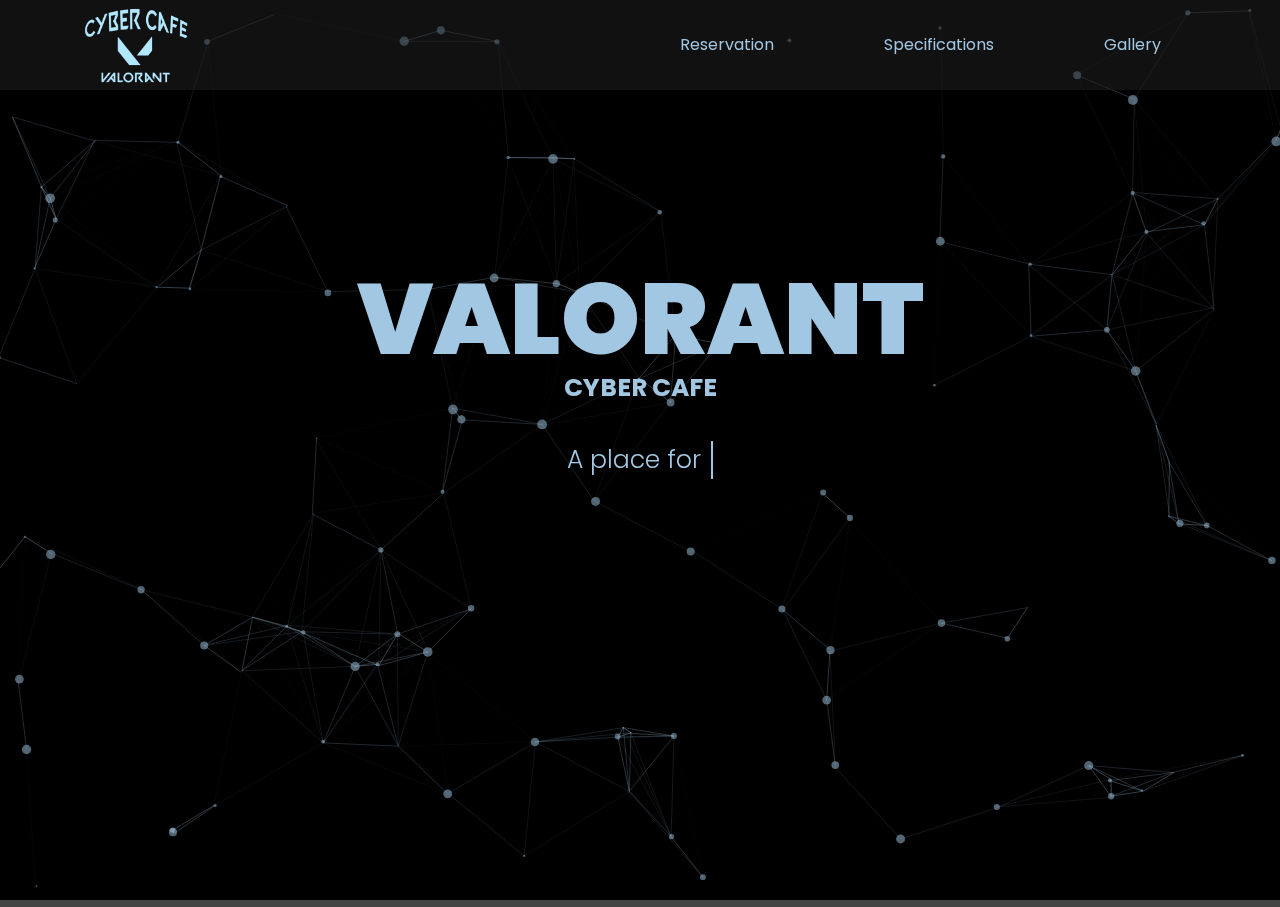
==== index.html @ b82f9a78 "initial push" ====
<!DOCTYPE html>
<html lang="en">
    <head>
        <meta charset="UTF-8">
        <meta name="viewport" content="width=device-width, initial-scale=1.0">
        <link rel="icon" sizes="" href="https://img.icons8.com/carbon-copy/2x/valorant.png">
        <link rel="stylesheet" href="./css/main.css">
        <link rel="stylesheet" href="css/all.css" />
        <title>VALORANT</title>
    </head>
    <body>
        <div id="particles-js"></div>
        <!-- Header -->
        <header>
            <!-- Logo -->
            <div class="logo-container">
                <a href="./index.html"><img src="./img/logo.png" alt=""></a>
            </div>
            <!-- Navigation menu -->
            <nav>
                <ul class="nav-links">
                    <li><a href="./reservation.html" class="nav-link">Reservation</a></li>
                    <li><a href="./specifications.html" class="nav-link">Specifications</a></li>
                    <li><a href="./gallery.html" class="nav-link">Gallery</a></li>
                </ul>
            </nav>
        </header>

        <!-- Landing Page -->
        <main class="intro">
            <h1 class="lg-heading">Valorant</h1>
            <h2 class="sm-heading">Cyber Cafe</h2>
            <p>A place for <span class="typed-text"></span><span class="cursor">&nbsp;</span></p>
        </main>

        <script src="js/main.js"></script>
        <script src="js/type.js"></script>
        <script src="js/particles.js"></script>
        <script src="js/app.js"></script>

    </body>
</html>
---- css/main.css ----
@import url("https://fonts.googleapis.com/css2?family=Poppins:wght@100;200;300;400;700&display=swap");@import url("https://fonts.googleapis.com/css2?family=Share+Tech+Mono&display=swap");*{padding:0;margin:0;box-sizing:border-box}@keyframes dropdown{0%{opacity:0;transform:translateY(-80px)}100%{opacity:1;transform:translateY(0)}}@keyframes flyup{0%{opacity:0;transform:translateY(40px)}100%{opacity:1;transform:translateY(0)}}@keyframes flyleft{0%{opacity:0;transform:translateX(-80px)}100%{opacity:1;transform:translateX(0)}}@keyframes fadein{0%{opacity:0;transform:scale(0.8, 0.8)}100%{opacity:1;transform:scale(1, 1)}}@keyframes blink{0%{background-color:#a2c7e3}49%{background-color:#a2c7e3}50%{background-color:transparent}99%{background-color:#a2c7e3}100%{background-color:#a2c7e3}}body{background:#444;color:#fff;height:100%;margin:0;font-family:"Poppins", sans-serif;line-height:1.5}body#bg-img{background:url(../img/header.png);background-attachment:fixed;background-size:cover}body#bg-img:after{content:"";position:absolute;top:0;right:0;width:100%;height:100%;background:rgba(0,0,0,0.7);z-index:-1}#particles-js{position:absolute;width:100%;height:100%;background:#000;z-index:-1}h1,h2,h3{margin:0;font-weight:400}h1.lg-heading,h2.lg-heading,h3.lg-heading{color:#a2c7e3;font-size:100px;font-weight:900;padding-top:12%;text-align:center;text-transform:uppercase;animation:fadein 1s ease-in}h1.sm-heading,h2.sm-heading,h3.sm-heading{color:#a2c7e3;font-size:25px;font-weight:700;position:relative;top:-1em;text-align:center;text-transform:uppercase;animation:dropdown 1s ease-in}header{position:relative;display:flex;width:100%;height:10vh;margin:auto;align-items:center;background:rgba(34,34,34,0.5);animation:dropdown 1.5s ease}header .logo-container,header .nav-links{display:flex}header .logo-container{flex:4;position:relative;left:4em}header .logo-container img{position:relative;left:-5em;width:19em;filter:sepia() saturate(10000%) hue-rotate(170deg)}header nav{flex:1;position:relative;right:4em}header .nav-links{justify-content:space-around;list-style:none}header .nav-links .nav-link{color:#fff;border-radius:3px;margin:5px;color:#a2c7e3;padding:7px 50px;text-decoration:none;transition:all 0.6s ease-out}header .nav-links .nav-link:hover{transition:all 0.6s ease-out;background-color:#a2c7e3;color:#000}header .nav-links .active{color:#a2c7e3;border:1px solid #a2c7e3}.intro p{color:#a2c7e3;font-size:25px;font-weight:300;padding-top:10px;text-align:center}.intro .typed-text{color:#fff}.intro .cursor{display:inline-block;width:2px;background-color:#a2c7e3;margin-left:0.1em;animation:blink 1s infinite}.intro .typing{animation:none}.reservation{display:flex;flex-direction:column;justify-content:center;align-items:center;padding:1.5em 0;animation:flyup 1.5s ease}.reservation .container{background:rgba(0,0,0,0.5);border:1px solid #a2c7e3;border-radius:20px;display:grid;grid-template-rows:400px 420px;width:40em}.reservation .container .headimg{background:url(../img/bgimg.jpg) center no-repeat;background-size:40em;opacity:0.9;border-radius:20px 20px 0 0}.reservation .container .content{border-top:1px solid #a2c7e3;height:20em}.reservation .container .content h3{color:#a2c7e3;text-align:center;font-weight:700;font-size:1.6em;padding:1.1em 0 0.6em 0;text-transform:uppercase}.reservation .container .content form .row{display:flex;width:70%;margin:0 auto;position:relative}.reservation .container .content form .row .right{position:relative;left:0.8em;transition:all 0.6s ease-out}.reservation .container .content form .row .right #fee{transition:all 0.6s ease-out}.reservation .container .content form .row input,.reservation .container .content form .row select{transition:all 0.6s ease-out;background:none;color:#fff;display:block;width:100%;margin:1em 0.7em;padding:0.3em;font-family:"Poppins", sans-serif;font-weight:300;outline:none;border:none;border-bottom:1px solid #fff}.reservation .container .content form .row input:focus ~ label,.reservation .container .content form .row input:valid ~ label,.reservation .container .content form .row select:focus ~ label,.reservation .container .content form .row select:valid ~ label{color:#a2c7e3;top:-0.2em;font-weight:700;font-size:0.75em}.reservation .container .content form .row input:focus,.reservation .container .content form .row input:valid,.reservation .container .content form .row select:focus,.reservation .container .content form .row select:valid{border-bottom:1px solid #a2c7e3}.reservation .container .content form .row input[type="submit"],.reservation .container .content form .row select[type="submit"]{color:#fff;background-color:transparent;padding:0.75em 0;border-radius:4px;border-bottom:none;cursor:pointer;margin-top:5px}.reservation .container .content form .row input[type="submit"]:hover,.reservation .container .content form .row select[type="submit"]:hover{transition:all 0.6s ease-out;background-color:#a2c7e3;color:#000}.reservation .container .content form .row select{color:#fff;cursor:pointer}.reservation .container .content form .row select option{color:#a2c7e3}.reservation .container .content form .row label{transition:all 0.6s ease-out;color:#fff;position:absolute;top:1.4em;left:0.96em;font-weight:300;font-size:0.85em;pointer-events:none}.spec{color:#a2c7e3;text-align:center;font-weight:700;font-size:1.6em;margin-top:4em;text-transform:uppercase}#specs{display:flex;justify-content:center}#specs .contain{position:relative;display:flex;justify-content:center;align-items:center;margin:6em 5em;animation:flyleft 1s ease}#specs .contain .box{position:relative;width:300px;height:400px;color:#a2c7e3;display:flex;justify-content:center;align-items:center;-webkit-box-reflect:below 15px linear-gradient(transparent, transparent, rgba(0,0,0,0.2))}#specs .contain .box:before{content:"";position:absolute;top:-10px;left:-10px;width:100%;height:100%;border:4px solid #a2c7e3;background:#000;filter:url(#wavy)}#specs .contain .box:after{content:"";position:absolute;top:-10px;left:-10px;width:50%;height:100%;border:4px solid #a2c7e3;border-right:none;background:rgba(255,255,255,0.1);filter:url(#wavy)}#specs .contain .box:hover{color:#000}#specs .contain .box:hover:before{background:#a2c7e3;transition:0.5s}#specs .contain .box .content{position:absolute;padding:20px;text-align:center;transition:0.5s}#specs .contain .box .content h2{font-weight:800;margin:1em 0}#specs svg{width:0;height:0}#gallery{display:flex;justify-content:center}#gallery .contain{position:relative;display:flex;justify-content:center;align-items:center;margin:6em 5em;animation:flyleft 1s ease}#gallery .contain .box{position:relative;width:900px;height:600px;color:#a2c7e3;display:flex;justify-content:center;align-items:center;-webkit-box-reflect:below 15px linear-gradient(transparent, transparent, rgba(0,0,0,0.2))}#gallery .contain .box:before{content:"";position:absolute;top:-10px;left:-10px;width:100%;height:100%;border:4px solid #a2c7e3;background:#000;filter:url(#wavy)}#gallery .contain .box:after{content:"";position:absolute;top:-10px;left:-10px;width:50%;height:100%;border:4px solid #a2c7e3;border-right:none;background:rgba(255,255,255,0.1);filter:url(#wavy)}#gallery .contain .box:hover{color:#000}#gallery .contain .box:hover:before{background:#a2c7e3;transition:0.5s}#gallery .contain .box .content{position:absolute;padding:20px;text-align:center;transition:0.5s}#gallery svg{width:0;height:0}.slider{width:900px;height:600px;border-radius:10px;overflow:hidden;margin:5em auto;z-index:1}.slider .slides{width:500%;height:600px;display:flex}.slider .slides input{display:none}.slider .slides .slide{width:20%;transition:2s}.slider .slides .slide img{width:900px;height:600px}.nav-man{position:absolute;width:900px;margin-top:-40px;display:flex;justify-content:center}.nav-man .man-btn{border:2px solid #a2c7e3;padding:5px;border-radius:10px;cursor:pointer;transition:1s}.nav-man .man-btn:not(:last-child){margin-right:40px}.nav-man .man-btn:hover{background:#a2c7e3}#radio1:checked ~ .first{margin-left:0}#radio2:checked ~ .first{margin-left:-20%}#radio3:checked ~ .first{margin-left:-40%}#radio4:checked ~ .first{margin-left:-60%}.nav-auto{position:absolute;display:flex;width:900px;justify-content:center;margin-top:560px}.nav-auto div{border:2px solid #a2c7e3;padding:5px;border-radius:10px;transition:1s}.nav-auto div:not(:last-child){margin-right:40px}#radio1:checked ~ .nav-auto .auto-btn1{background:#a2c7e3}#radio2:checked ~ .nav-auto .auto-btn2{background:#a2c7e3}#radio3:checked ~ .nav-auto .auto-btn3{background:#a2c7e3}#radio4:checked ~ .nav-auto .auto-btn4{background:#a2c7e3}
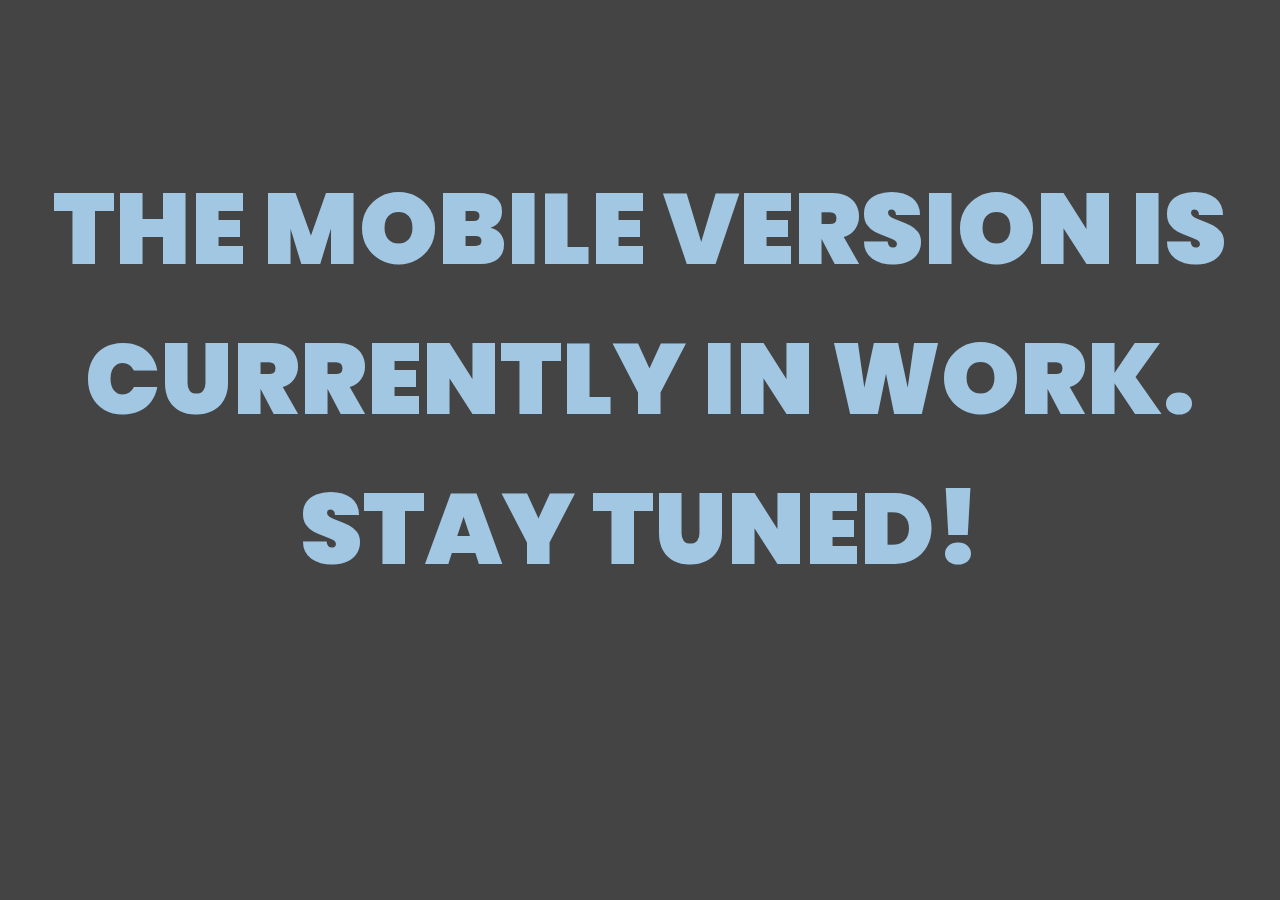
==== commit 0e4e7d55: "mobile in work" ====
--- a/index.html
+++ b/index.html
@@ -32,6 +32,11 @@
             <h2 class="sm-heading">Cyber Cafe</h2>
             <p>A place for <span class="typed-text"></span><span class="cursor">&nbsp;</span></p>
         </main>
+        
+        <!-- Mobile -->
+        <div id="mobile" class="intro">
+            <h1 class="lg-heading">The mobile version is currently in work. Stay tuned!</h1>
+        </div>
 
         <script src="js/main.js"></script>
         <script src="js/type.js"></script>
@@ -39,4 +44,4 @@
         <script src="js/app.js"></script>
 
     </body>
-</html>+</html>
--- a/css/main.css
+++ b/css/main.css
@@ -1 +1,618 @@
-@import url("https://fonts.googleapis.com/css2?family=Poppins:wght@100;200;300;400;700&display=swap");@import url("https://fonts.googleapis.com/css2?family=Share+Tech+Mono&display=swap");*{padding:0;margin:0;box-sizing:border-box}@keyframes dropdown{0%{opacity:0;transform:translateY(-80px)}100%{opacity:1;transform:translateY(0)}}@keyframes flyup{0%{opacity:0;transform:translateY(40px)}100%{opacity:1;transform:translateY(0)}}@keyframes flyleft{0%{opacity:0;transform:translateX(-80px)}100%{opacity:1;transform:translateX(0)}}@keyframes fadein{0%{opacity:0;transform:scale(0.8, 0.8)}100%{opacity:1;transform:scale(1, 1)}}@keyframes blink{0%{background-color:#a2c7e3}49%{background-color:#a2c7e3}50%{background-color:transparent}99%{background-color:#a2c7e3}100%{background-color:#a2c7e3}}body{background:#444;color:#fff;height:100%;margin:0;font-family:"Poppins", sans-serif;line-height:1.5}body#bg-img{background:url(../img/header.png);background-attachment:fixed;background-size:cover}body#bg-img:after{content:"";position:absolute;top:0;right:0;width:100%;height:100%;background:rgba(0,0,0,0.7);z-index:-1}#particles-js{position:absolute;width:100%;height:100%;background:#000;z-index:-1}h1,h2,h3{margin:0;font-weight:400}h1.lg-heading,h2.lg-heading,h3.lg-heading{color:#a2c7e3;font-size:100px;font-weight:900;padding-top:12%;text-align:center;text-transform:uppercase;animation:fadein 1s ease-in}h1.sm-heading,h2.sm-heading,h3.sm-heading{color:#a2c7e3;font-size:25px;font-weight:700;position:relative;top:-1em;text-align:center;text-transform:uppercase;animation:dropdown 1s ease-in}header{position:relative;display:flex;width:100%;height:10vh;margin:auto;align-items:center;background:rgba(34,34,34,0.5);animation:dropdown 1.5s ease}header .logo-container,header .nav-links{display:flex}header .logo-container{flex:4;position:relative;left:4em}header .logo-container img{position:relative;left:-5em;width:19em;filter:sepia() saturate(10000%) hue-rotate(170deg)}header nav{flex:1;position:relative;right:4em}header .nav-links{justify-content:space-around;list-style:none}header .nav-links .nav-link{color:#fff;border-radius:3px;margin:5px;color:#a2c7e3;padding:7px 50px;text-decoration:none;transition:all 0.6s ease-out}header .nav-links .nav-link:hover{transition:all 0.6s ease-out;background-color:#a2c7e3;color:#000}header .nav-links .active{color:#a2c7e3;border:1px solid #a2c7e3}.intro p{color:#a2c7e3;font-size:25px;font-weight:300;padding-top:10px;text-align:center}.intro .typed-text{color:#fff}.intro .cursor{display:inline-block;width:2px;background-color:#a2c7e3;margin-left:0.1em;animation:blink 1s infinite}.intro .typing{animation:none}.reservation{display:flex;flex-direction:column;justify-content:center;align-items:center;padding:1.5em 0;animation:flyup 1.5s ease}.reservation .container{background:rgba(0,0,0,0.5);border:1px solid #a2c7e3;border-radius:20px;display:grid;grid-template-rows:400px 420px;width:40em}.reservation .container .headimg{background:url(../img/bgimg.jpg) center no-repeat;background-size:40em;opacity:0.9;border-radius:20px 20px 0 0}.reservation .container .content{border-top:1px solid #a2c7e3;height:20em}.reservation .container .content h3{color:#a2c7e3;text-align:center;font-weight:700;font-size:1.6em;padding:1.1em 0 0.6em 0;text-transform:uppercase}.reservation .container .content form .row{display:flex;width:70%;margin:0 auto;position:relative}.reservation .container .content form .row .right{position:relative;left:0.8em;transition:all 0.6s ease-out}.reservation .container .content form .row .right #fee{transition:all 0.6s ease-out}.reservation .container .content form .row input,.reservation .container .content form .row select{transition:all 0.6s ease-out;background:none;color:#fff;display:block;width:100%;margin:1em 0.7em;padding:0.3em;font-family:"Poppins", sans-serif;font-weight:300;outline:none;border:none;border-bottom:1px solid #fff}.reservation .container .content form .row input:focus ~ label,.reservation .container .content form .row input:valid ~ label,.reservation .container .content form .row select:focus ~ label,.reservation .container .content form .row select:valid ~ label{color:#a2c7e3;top:-0.2em;font-weight:700;font-size:0.75em}.reservation .container .content form .row input:focus,.reservation .container .content form .row input:valid,.reservation .container .content form .row select:focus,.reservation .container .content form .row select:valid{border-bottom:1px solid #a2c7e3}.reservation .container .content form .row input[type="submit"],.reservation .container .content form .row select[type="submit"]{color:#fff;background-color:transparent;padding:0.75em 0;border-radius:4px;border-bottom:none;cursor:pointer;margin-top:5px}.reservation .container .content form .row input[type="submit"]:hover,.reservation .container .content form .row select[type="submit"]:hover{transition:all 0.6s ease-out;background-color:#a2c7e3;color:#000}.reservation .container .content form .row select{color:#fff;cursor:pointer}.reservation .container .content form .row select option{color:#a2c7e3}.reservation .container .content form .row label{transition:all 0.6s ease-out;color:#fff;position:absolute;top:1.4em;left:0.96em;font-weight:300;font-size:0.85em;pointer-events:none}.spec{color:#a2c7e3;text-align:center;font-weight:700;font-size:1.6em;margin-top:4em;text-transform:uppercase}#specs{display:flex;justify-content:center}#specs .contain{position:relative;display:flex;justify-content:center;align-items:center;margin:6em 5em;animation:flyleft 1s ease}#specs .contain .box{position:relative;width:300px;height:400px;color:#a2c7e3;display:flex;justify-content:center;align-items:center;-webkit-box-reflect:below 15px linear-gradient(transparent, transparent, rgba(0,0,0,0.2))}#specs .contain .box:before{content:"";position:absolute;top:-10px;left:-10px;width:100%;height:100%;border:4px solid #a2c7e3;background:#000;filter:url(#wavy)}#specs .contain .box:after{content:"";position:absolute;top:-10px;left:-10px;width:50%;height:100%;border:4px solid #a2c7e3;border-right:none;background:rgba(255,255,255,0.1);filter:url(#wavy)}#specs .contain .box:hover{color:#000}#specs .contain .box:hover:before{background:#a2c7e3;transition:0.5s}#specs .contain .box .content{position:absolute;padding:20px;text-align:center;transition:0.5s}#specs .contain .box .content h2{font-weight:800;margin:1em 0}#specs svg{width:0;height:0}#gallery{display:flex;justify-content:center}#gallery .contain{position:relative;display:flex;justify-content:center;align-items:center;margin:6em 5em;animation:flyleft 1s ease}#gallery .contain .box{position:relative;width:900px;height:600px;color:#a2c7e3;display:flex;justify-content:center;align-items:center;-webkit-box-reflect:below 15px linear-gradient(transparent, transparent, rgba(0,0,0,0.2))}#gallery .contain .box:before{content:"";position:absolute;top:-10px;left:-10px;width:100%;height:100%;border:4px solid #a2c7e3;background:#000;filter:url(#wavy)}#gallery .contain .box:after{content:"";position:absolute;top:-10px;left:-10px;width:50%;height:100%;border:4px solid #a2c7e3;border-right:none;background:rgba(255,255,255,0.1);filter:url(#wavy)}#gallery .contain .box:hover{color:#000}#gallery .contain .box:hover:before{background:#a2c7e3;transition:0.5s}#gallery .contain .box .content{position:absolute;padding:20px;text-align:center;transition:0.5s}#gallery svg{width:0;height:0}.slider{width:900px;height:600px;border-radius:10px;overflow:hidden;margin:5em auto;z-index:1}.slider .slides{width:500%;height:600px;display:flex}.slider .slides input{display:none}.slider .slides .slide{width:20%;transition:2s}.slider .slides .slide img{width:900px;height:600px}.nav-man{position:absolute;width:900px;margin-top:-40px;display:flex;justify-content:center}.nav-man .man-btn{border:2px solid #a2c7e3;padding:5px;border-radius:10px;cursor:pointer;transition:1s}.nav-man .man-btn:not(:last-child){margin-right:40px}.nav-man .man-btn:hover{background:#a2c7e3}#radio1:checked ~ .first{margin-left:0}#radio2:checked ~ .first{margin-left:-20%}#radio3:checked ~ .first{margin-left:-40%}#radio4:checked ~ .first{margin-left:-60%}.nav-auto{position:absolute;display:flex;width:900px;justify-content:center;margin-top:560px}.nav-auto div{border:2px solid #a2c7e3;padding:5px;border-radius:10px;transition:1s}.nav-auto div:not(:last-child){margin-right:40px}#radio1:checked ~ .nav-auto .auto-btn1{background:#a2c7e3}#radio2:checked ~ .nav-auto .auto-btn2{background:#a2c7e3}#radio3:checked ~ .nav-auto .auto-btn3{background:#a2c7e3}#radio4:checked ~ .nav-auto .auto-btn4{background:#a2c7e3}
+@import url("https://fonts.googleapis.com/css2?family=Poppins:wght@100;200;300;400;700&display=swap");
+@import url("https://fonts.googleapis.com/css2?family=Share+Tech+Mono&display=swap");
+* {
+    padding: 0;
+    margin: 0;
+    box-sizing: border-box
+}
+
+@keyframes dropdown {
+    0% {
+        opacity: 0;
+        transform: translateY(-80px)
+    }
+    100% {
+        opacity: 1;
+        transform: translateY(0)
+    }
+}
+
+@keyframes flyup {
+    0% {
+        opacity: 0;
+        transform: translateY(40px)
+    }
+    100% {
+        opacity: 1;
+        transform: translateY(0)
+    }
+}
+
+@keyframes flyleft {
+    0% {
+        opacity: 0;
+        transform: translateX(-80px)
+    }
+    100% {
+        opacity: 1;
+        transform: translateX(0)
+    }
+}
+
+@keyframes fadein {
+    0% {
+        opacity: 0;
+        transform: scale(0.8, 0.8)
+    }
+    100% {
+        opacity: 1;
+        transform: scale(1, 1)
+    }
+}
+
+@keyframes blink {
+    0% {
+        background-color: #a2c7e3
+    }
+    49% {
+        background-color: #a2c7e3
+    }
+    50% {
+        background-color: transparent
+    }
+    99% {
+        background-color: #a2c7e3
+    }
+    100% {
+        background-color: #a2c7e3
+    }
+}
+
+body {
+    background: #444;
+    color: #fff;
+    height: 100%;
+    margin: 0;
+    font-family: "Poppins", sans-serif;
+    line-height: 1.5
+}
+
+body#bg-img {
+    background: url(../img/header.png);
+    background-attachment: fixed;
+    background-size: cover
+}
+
+body#bg-img:after {
+    content: "";
+    position: fixed;
+    top: 0;
+    right: 0;
+    width: 100%;
+    height: 100%;
+    background: rgba(0, 0, 0, 0.7);
+    z-index: -1
+}
+
+#particles-js {
+    position: absolute;
+    width: 100%;
+    height: 100%;
+    background: #000;
+    z-index: -1
+}
+
+h1, h2, h3 {
+    margin: 0;
+    font-weight: 400
+}
+
+h1.lg-heading, h2.lg-heading, h3.lg-heading {
+    color: #a2c7e3;
+    font-size: 100px;
+    font-weight: 900;
+    padding-top: 12%;
+    text-align: center;
+    text-transform: uppercase;
+    animation: fadein 1s ease-in
+}
+
+h1.sm-heading, h2.sm-heading, h3.sm-heading {
+    color: #a2c7e3;
+    font-size: 25px;
+    font-weight: 700;
+    position: relative;
+    top: -1em;
+    text-align: center;
+    text-transform: uppercase;
+    animation: dropdown 1s ease-in
+}
+
+header {
+    position: relative;
+    display: flex;
+    width: 100%;
+    height: 7rem;
+    margin: auto;
+    align-items: center;
+    background: rgba(34, 34, 34, 0.5);
+    animation: dropdown 1.5s ease
+}
+
+header .logo-container, header .nav-links {
+    display: flex
+}
+
+header .logo-container {
+    flex: 4;
+    position: relative;
+    left: 4em
+}
+
+header .logo-container img {
+    position: relative;
+    left: -5em;
+    width: 19em;
+    filter: sepia() saturate(10000%) hue-rotate(170deg)
+}
+
+header nav {
+    flex: 1;
+    position: relative;
+    right: 4em
+}
+
+header .nav-links {
+    justify-content: space-around;
+    list-style: none
+}
+
+header .nav-links .nav-link {
+    color: #fff;
+    border-radius: 3px;
+    margin: 5px;
+    color: #a2c7e3;
+    padding: 7px 50px;
+    text-decoration: none;
+    transition: all 0.6s ease-out
+}
+
+header .nav-links .nav-link:hover {
+    transition: all 0.6s ease-out;
+    background-color: #a2c7e3;
+    color: #000
+}
+
+header .nav-links .active {
+    color: #a2c7e3;
+    border: 1px solid #a2c7e3
+}
+
+.intro p {
+    color: #a2c7e3;
+    font-size: 25px;
+    font-weight: 300;
+    padding-top: 10px;
+    text-align: center
+}
+
+.intro .typed-text {
+    color: #fff
+}
+
+.intro .cursor {
+    display: inline-block;
+    width: 2px;
+    background-color: #a2c7e3;
+    margin-left: 0.1em;
+    animation: blink 1s infinite
+}
+
+.intro .typing {
+    animation: none
+}
+
+.reservation {
+    display: flex;
+    flex-direction: column;
+    justify-content: center;
+    align-items: center;
+    padding: 1.5em 0;
+    animation: flyup 1.5s ease
+}
+
+.reservation .container {
+    background: rgba(0, 0, 0, 0.5);
+    border: 1px solid #a2c7e3;
+    border-radius: 20px;
+    display: grid;
+    grid-template-rows: 400px 420px;
+    width: 40em
+}
+
+.reservation .container .headimg {
+    background: url(../img/bgimg.jpg) center no-repeat;
+    background-size: 40em;
+    opacity: 0.9;
+    border-radius: 20px 20px 0 0
+}
+
+.reservation .container .content {
+    border-top: 1px solid #a2c7e3;
+    height: 20em
+}
+
+.reservation .container .content h3 {
+    color: #a2c7e3;
+    text-align: center;
+    font-weight: 700;
+    font-size: 1.6em;
+    padding: 1.1em 0 0.6em 0;
+    text-transform: uppercase
+}
+
+.reservation .container .content form .row {
+    display: flex;
+    width: 70%;
+    margin: 0 auto;
+    position: relative
+}
+
+.reservation .container .content form .row .right {
+    position: relative;
+    left: 0.8em;
+    transition: all 0.6s ease-out
+}
+
+.reservation .container .content form .row .right #fee {
+    transition: all 0.6s ease-out
+}
+
+.reservation .container .content form .row input, .reservation .container .content form .row select {
+    transition: all 0.6s ease-out;
+    background: none;
+    color: #fff;
+    display: block;
+    width: 100%;
+    margin: 1em 0.7em;
+    padding: 0.3em;
+    font-family: "Poppins", sans-serif;
+    font-weight: 300;
+    outline: none;
+    border: none;
+    border-bottom: 1px solid #fff
+}
+
+.reservation .container .content form .row input:focus~label, .reservation .container .content form .row input:valid~label, .reservation .container .content form .row select:focus~label, .reservation .container .content form .row select:valid~label {
+    color: #a2c7e3;
+    top: -0.2em;
+    font-weight: 700;
+    font-size: 0.75em
+}
+
+.reservation .container .content form .row input:focus, .reservation .container .content form .row input:valid, .reservation .container .content form .row select:focus, .reservation .container .content form .row select:valid {
+    border-bottom: 1px solid #a2c7e3
+}
+
+.reservation .container .content form .row input[type="submit"], .reservation .container .content form .row select[type="submit"] {
+    color: #fff;
+    background-color: transparent;
+    padding: 0.75em 0;
+    border-radius: 4px;
+    border-bottom: none;
+    cursor: pointer;
+    margin-top: 5px
+}
+
+.reservation .container .content form .row input[type="submit"]:hover, .reservation .container .content form .row select[type="submit"]:hover {
+    transition: all 0.6s ease-out;
+    background-color: #a2c7e3;
+    color: #000
+}
+
+.reservation .container .content form .row select {
+    color: #fff;
+    cursor: pointer
+}
+
+.reservation .container .content form .row select option {
+    color: #a2c7e3
+}
+
+.reservation .container .content form .row label {
+    transition: all 0.6s ease-out;
+    color: #fff;
+    position: absolute;
+    top: 1.4em;
+    left: 0.96em;
+    font-weight: 300;
+    font-size: 0.85em;
+    pointer-events: none
+}
+
+.spec {
+    color: #a2c7e3;
+    text-align: center;
+    font-weight: 700;
+    font-size: 1.6em;
+    margin-top: 4em;
+    text-transform: uppercase
+}
+
+#specs {
+    display: flex;
+    justify-content: center
+}
+
+#specs .contain {
+    position: relative;
+    display: flex;
+    justify-content: center;
+    align-items: center;
+    margin: 6em 5em;
+    animation: flyleft 1s ease
+}
+
+#specs .contain .box {
+    position: relative;
+    width: 300px;
+    height: 400px;
+    color: #a2c7e3;
+    display: flex;
+    justify-content: center;
+    align-items: center;
+    -webkit-box-reflect: below 15px linear-gradient(transparent, transparent, rgba(0, 0, 0, 0.2))
+}
+
+#specs .contain .box:before {
+    content: "";
+    position: absolute;
+    top: -10px;
+    left: -10px;
+    width: 100%;
+    height: 100%;
+    border: 4px solid #a2c7e3;
+    background: #000;
+    filter: url(#wavy)
+}
+
+#specs .contain .box:after {
+    content: "";
+    position: absolute;
+    top: -10px;
+    left: -10px;
+    width: 50%;
+    height: 100%;
+    border: 4px solid #a2c7e3;
+    border-right: none;
+    background: rgba(255, 255, 255, 0.1);
+    filter: url(#wavy)
+}
+
+#specs .contain .box:hover {
+    color: #000
+}
+
+#specs .contain .box:hover:before {
+    background: #a2c7e3;
+    transition: 0.5s
+}
+
+#specs .contain .box .content {
+    position: absolute;
+    padding: 20px;
+    text-align: center;
+    transition: 0.5s
+}
+
+#specs .contain .box .content h2 {
+    font-weight: 800;
+    margin: 1em 0
+}
+
+#specs svg {
+    width: 0;
+    height: 0
+}
+
+#gallery {
+    display: flex;
+    justify-content: center
+}
+
+#gallery .contain {
+    position: relative;
+    display: flex;
+    justify-content: center;
+    align-items: center;
+    margin: 6em 5em;
+    animation: flyleft 1s ease
+}
+
+#gallery .contain .box {
+    position: relative;
+    width: 900px;
+    height: 600px;
+    color: #a2c7e3;
+    display: flex;
+    justify-content: center;
+    align-items: center;
+    -webkit-box-reflect: below 15px linear-gradient(transparent, transparent, rgba(0, 0, 0, 0.2))
+}
+
+#gallery .contain .box:before {
+    content: "";
+    position: absolute;
+    top: -10px;
+    left: -10px;
+    width: 100%;
+    height: 100%;
+    border: 4px solid #a2c7e3;
+    background: #000;
+    filter: url(#wavy)
+}
+
+#gallery .contain .box:after {
+    content: "";
+    position: absolute;
+    top: -10px;
+    left: -10px;
+    width: 50%;
+    height: 100%;
+    border: 4px solid #a2c7e3;
+    border-right: none;
+    background: rgba(255, 255, 255, 0.1);
+    filter: url(#wavy)
+}
+
+#gallery .contain .box:hover {
+    color: #000
+}
+
+#gallery .contain .box:hover:before {
+    background: #a2c7e3;
+    transition: 0.5s
+}
+
+#gallery .contain .box .content {
+    position: absolute;
+    padding: 20px;
+    text-align: center;
+    transition: 0.5s
+}
+
+#gallery svg {
+    width: 0;
+    height: 0
+}
+
+.slider {
+    width: 900px;
+    height: 600px;
+    border-radius: 10px;
+    overflow: hidden;
+    margin: 5em auto;
+    z-index: 1
+}
+
+.slider .slides {
+    width: 500%;
+    height: 600px;
+    display: flex
+}
+
+.slider .slides input {
+    display: none
+}
+
+.slider .slides .slide {
+    width: 20%;
+    transition: 2s
+}
+
+.slider .slides .slide img {
+    width: 900px;
+    height: 600px
+}
+
+.nav-man {
+    position: absolute;
+    width: 900px;
+    margin-top: -40px;
+    display: flex;
+    justify-content: center
+}
+
+.nav-man .man-btn {
+    border: 2px solid #a2c7e3;
+    padding: 5px;
+    border-radius: 10px;
+    cursor: pointer;
+    transition: 1s
+}
+
+.nav-man .man-btn:not(:last-child) {
+    margin-right: 40px
+}
+
+.nav-man .man-btn:hover {
+    background: #a2c7e3
+}
+
+#radio1:checked~.first {
+    margin-left: 0
+}
+
+#radio2:checked~.first {
+    margin-left: -20%
+}
+
+#radio3:checked~.first {
+    margin-left: -40%
+}
+
+#radio4:checked~.first {
+    margin-left: -60%
+}
+
+.nav-auto {
+    position: absolute;
+    display: flex;
+    width: 900px;
+    justify-content: center;
+    margin-top: 560px
+}
+
+.nav-auto div {
+    border: 2px solid #a2c7e3;
+    padding: 5px;
+    border-radius: 10px;
+    transition: 1s
+}
+
+.nav-auto div:not(:last-child) {
+    margin-right: 40px
+}
+
+#radio1:checked~.nav-auto .auto-btn1 {
+    background: #a2c7e3
+}
+
+#radio2:checked~.nav-auto .auto-btn2 {
+    background: #a2c7e3
+}
+
+#radio3:checked~.nav-auto .auto-btn3 {
+    background: #a2c7e3
+}
+
+#radio4:checked~.nav-auto .auto-btn4 {
+    background: #a2c7e3
+}
+
+#mobile {
+    display: none;
+}
+
+@media only screen and (max-width: 1300px) {
+    #particles-js, header, main {
+        display: none;
+    }
+    #mobile {
+        display: initial;
+        text-align: center;
+    }
+}
+
+@media only screen and (max-width: 600px) {
+    #particles-js, header, main {
+        display: none;
+    }
+    #mobile {
+        display: initial;
+        text-align: left;
+    }
+    h1.lg-heading {
+        font-size: 2rem;
+    }
+}
